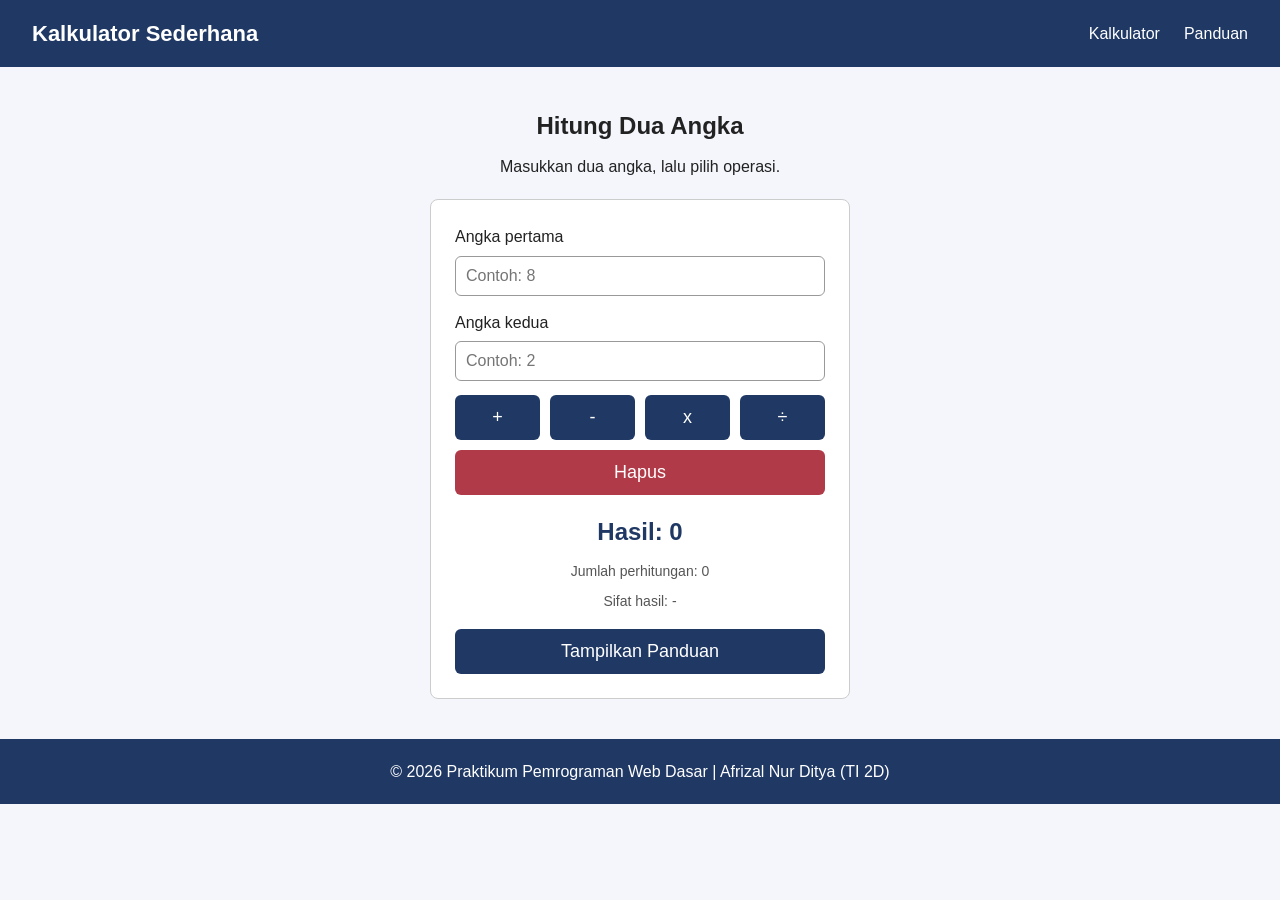
==== index.html @ 88945e18 "Ini adalah project kalkulator" ====
<!-- Nama: Afrizal Nur Ditya
NIM: 250202097
 Kelas: TI 2D -->

<!doctype html>
<html lang="id">
<head>
  <meta charset="UTF-8" />
  <meta name="viewport" content="width=device-width, initial-scale=1.0" />
  <title>Kalkulator Sederhana</title>
  <link rel="stylesheet" href="style.css" />
</head>
<body>

  <header class="navbar">
    <h1 class="logo">Kalkulator Sederhana</h1>
    <nav>
      <ul class="menu">
        <li><a href="#kalkulator">Kalkulator</a></li>
        <li><a href="#panduan">Panduan</a></li>
      </ul>
    </nav>
  </header>

  <main>
    <section id="kalkulator" class="kalkulator">
      <h2 id="judul">Hitung Dua Angka</h2>
      <p id="petunjuk">Masukkan dua angka, lalu pilih operasi.</p>

      <article class="kartu">
        <label for="angka-a">Angka pertama</label>
        <input type="number" id="angka-a" placeholder="Contoh: 8" />

        <label for="angka-b">Angka kedua</label>
        <input type="number" id="angka-b" placeholder="Contoh: 2" />

        <div class="tombol-grid">
          <button id="tombol-tambah" type="button">+</button>
          <button id="tombol-kurang" type="button">-</button>
          <button id="tombol-kali" type="button">x</button>
          <button id="tombol-bagi" type="button">÷</button>
        </div>

        <button id="tombol-hapus" class="hapus" type="button">Hapus</button>

        <p id="hasil" class="hasil">Hasil: 0</p>

        <p id="statistik">Jumlah perhitungan: 0</p>

        <p id="sifat-hasil">Sifat hasil: -</p>

        <button id="tombol-panduan" type="button">Tampilkan Panduan</button>
      </article>
    </section>

    <section id="panduan" style="display: none">
      <h2>Panduan Penggunaan</h2>
      <ol>
        <li>Masukkan angka pertama.</li>
        <li>Masukkan angka kedua.</li>
        <li>Pilih salah satu operasi: tambah, kurang, kali, atau bagi.</li>
        <li>Hasil perhitungan akan ditampilkan pada bagian hasil.</li>
        <li>Statistik jumlah perhitungan akan bertambah setiap kali perhitungan berhasil.</li>
        <li>Gunakan tombol Hapus untuk mengosongkan kedua input.</li>
        <li>Gunakan tombol Tampilkan Panduan untuk melihat atau menyembunyikan panduan.</li>
      </ol>
    </section>
  </main>

  <footer>
    <p id="info-pembuat">&copy; 2026 Praktikum Pemrograman Web Dasar</p>
  </footer>

  <!-- JavaScript -->
  <script src="script.js"></script>
</body>
</html>
---- style.css ----
* {
  margin: 0;
  padding: 0;
  box-sizing: border-box;
}

body {
  font-family: Arial, sans-serif;
  color: #222;
  background-color: #f4f6fb;
  line-height: 1.6;
}

.navbar {
  display: flex;
  justify-content: space-between;
  align-items: center;
  padding: 16px 32px;
  background-color: #1f3864;
  color: white;
}

.logo {
  font-size: 22px;
}

.menu {
  display: flex;
  gap: 24px;
  list-style: none;
}

.menu a {
  color: white;
  text-decoration: none;
}


.kalkulator {
  display: flex;
  flex-direction: column;
  align-items: center;
  padding: 40px 20px;
  text-align: center;
}

.kalkulator h2 {
  margin-bottom: 8px;
}

.kartu {
  width: 100%;
  max-width: 420px;
  margin-top: 20px;
  padding: 24px;
  text-align: left;
  border: 1px solid #ccc;
  border-radius: 8px;
  background-color: white;
}

label {
  display: block;
  margin-bottom: 6px;
}

input {
  width: 100%;
  padding: 10px;
  margin-bottom: 14px;
  border: 1px solid #999;
  border-radius: 6px;
  font-size: 16px;
}

.tombol-grid {
  display: grid;
  grid-template-columns: repeat(4, 1fr);
  gap: 10px;
  margin-bottom: 10px;
}

button {
  padding: 12px 16px;
  font-size: 18px;
  background-color: #1f3864;
  color: white;
  border: none;
  border-radius: 6px;
  cursor: pointer;
}

button:hover {
  background-color: #2e5597;
}

.hapus {
  width: 100%;
  background-color: #b03a48;
}

.hapus:hover {
  background-color: #8f2e3a;
}


.hasil {
  margin-top: 18px;
  font-size: 24px;
  font-weight: bold;
  color: #1f3864;
  text-align: center;
}

#statistik,
#sifat-hasil {
  margin-top: 8px;
  text-align: center;
  font-size: 14px;
  color: #555;
}


#tombol-panduan {
  width: 100%;
  margin-top: 16px;
}


#panduan {
  max-width: 700px;
  margin: 0 auto 40px;
  padding: 24px;
  background-color: white;
  border: 1px solid #ccc;
  border-radius: 8px;
}

#panduan h2 {
  margin-bottom: 12px;
  color: #1f3864;
}

#panduan ol {
  padding-left: 24px;
}

#panduan li {
  margin-bottom: 8px;
}

footer {
  padding: 20px 32px;
  text-align: center;
  background-color: #1f3864;
  color: white;
}


@media (max-width: 480px) {
  .navbar {
    flex-direction: column;
    gap: 12px;
  }

  .kartu {
    padding: 16px;
  }

  .tombol-grid {
    grid-template-columns: repeat(2, 1fr);
  }
}
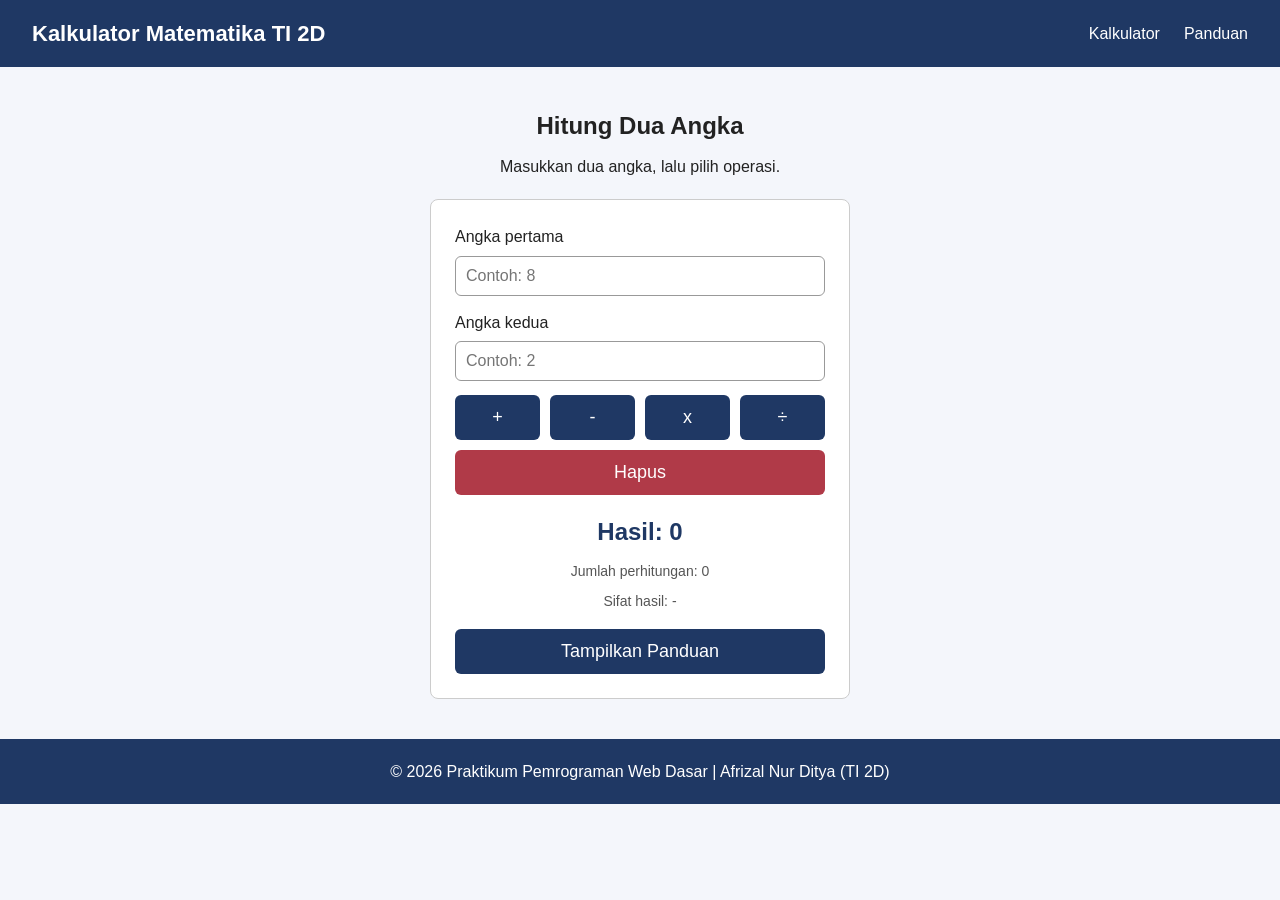
==== commit 6bb86856: "Perubahan h1 pada project kalkulator" ====
--- a/index.html
+++ b/index.html
@@ -7,13 +7,13 @@
 <head>
   <meta charset="UTF-8" />
   <meta name="viewport" content="width=device-width, initial-scale=1.0" />
-  <title>Kalkulator Sederhana</title>
+  <title>Kalkulator Matematika TI 2D </title>
   <link rel="stylesheet" href="style.css" />
 </head>
 <body>
 
   <header class="navbar">
-    <h1 class="logo">Kalkulator Sederhana</h1>
+    <h1 class="logo">Kalkulator Matematika TI 2D</h1>
     <nav>
       <ul class="menu">
         <li><a href="#kalkulator">Kalkulator</a></li>
